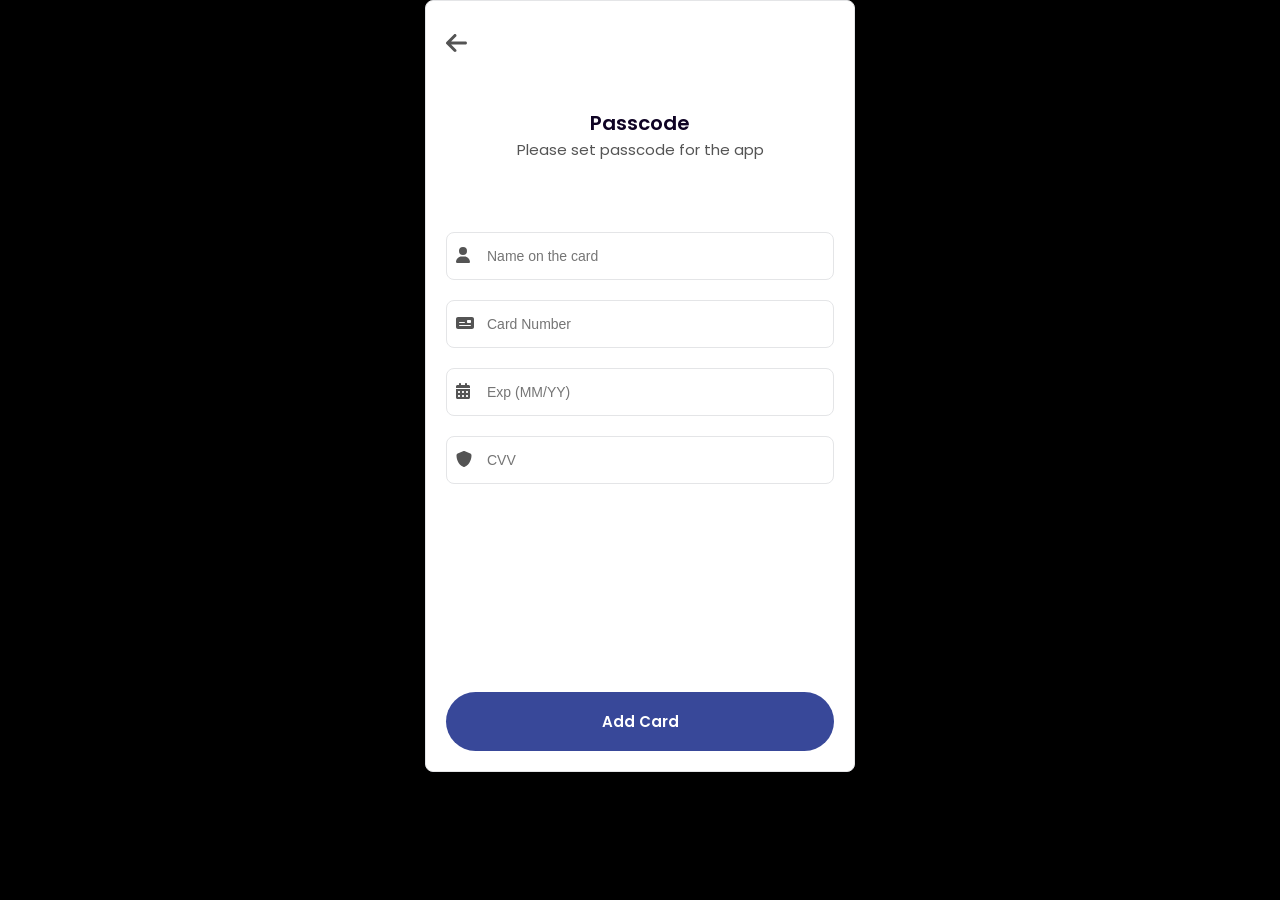
==== add_bank.html @ 30ad49d6 "first commit" ====
<!DOCTYPE html>
<html lang="en">

<head>
    <meta charset="UTF-8" />
    <meta name="viewport" content="width=device-width, initial-scale=1.0" />
    <title>Document</title>
    <link rel="stylesheet" href="assets/css/all.min.css" />
    <link rel="stylesheet" href="assets/css/fontawesome.min.css" />
    <link rel="stylesheet" href="assets/css/style.css" />
</head>

<body>
    <section class="otp_page">
        <div class="container">
            <div class="wrapper">
                <a href="passcode.html" class="top_back_icon">
                    <i class="fa-solid fa-arrow-left icons"></i>
                </a>
                <div class="text_center mb-5">
                    <h2>Passcode</h2>
                    <p>Please set passcode for the app</p>
                </div>
                <div class="mt-5" style="height: 50vh">
                    <div class="icon-input">
                        <span class="icon"><i class="fa-solid fa-user icons"></i></span>
                        <input type="text" placeholder="Name on the card">
                    </div>
                    <div class="icon-input">
                        <span class="icon"><i class="fa-solid fa-money-check icons"></i></span>
                        <input type="text" placeholder="Card Number">
                    </div>
                    <div class="icon-input">
                        <span class="icon"><i class="fa-solid fa-calendar-days icons"></i></span>
                        <input type="text" placeholder="Exp (MM/YY)">
                    </div>
                    <div class="icon-input">
                        <span class="icon"><i class="fa-solid fa-shield icons"></i></span>
                        <input type="text" placeholder="CVV">
                    </div>
                </div>

                <a href="passcode.html" class="btn mt-3">Add Card</a>
            </div>
        </div>
    </section>
    <!-- ============================== -->
    <script src="assets/js/jquery-3.6.4.min.js"></script>
    <script src="assets/js/all.min.js"></script>
    <script src="assets/js/fontawesome.min.js"></script>
    <script src="assets/js/style.js"></script>
</body>

</html>
---- assets/css/style.css ----
@import url('https://fonts.googleapis.com/css2?family=Poppins:wght@400;500;600;700&display=swap');

:root {
    /* COLOR */
    --primary-color: #384899;
    --secondary-color: #7fcfd3;
    --title-color: #0f0324;
    --description-color: #545454;
    --white-color: #ffffff;
    --border-color: #e4e5e7;
    --bg-color: #EBF0FE;
    /* TYPOGRAPHY */
    --h1-font-size: 22px;
    --h2-font-size: 20px;
    --normal-font-size: 15px;
    --small-font-size: 13px;
    /* TYPOGRAPHY */
    --body-font: 'Poppins', sans-serif;
}

/*========== BASE ==========*/
*,
::before,
::after {
    margin: 0;
    padding: 0;
    box-sizing: border-box;
}

.scroll-container {
    height: 20px;
    overflow-y: scroll;
}

.scroll-content {
    padding: 20px;
}

/* Hide default scrollbar */
::-webkit-scrollbar {
    width: 1px;
    height: 1px;
    padding: 5px;
}

::-webkit-scrollbar-track {
    background-color: var(--primary-color);
}

html {
    overflow-y: scroll;
    scroll-behavior: smooth;
}

body {
    font-family: var(--body-font);
    font-size: var(--normal-font-size);
    color: var(--title-color);
    background: #000;
}

h1,
h2,
h3,
h4,
h5,
h6,
ul {
    margin: 0;
}

h1 {
    font-size: var(--h1-font-size);
    color: var(--title-color);
    font-weight: 600;
}

h2 {
    font-size: var(--h2-font-size);
    color: var(--title-color);
    font-weight: 600;
}

p {
    font-size: var(--normal-font-size);
    color: var(--description-color);
    margin: 0;
    line-height: 1.6;
}

ul {
    margin: 0;
    padding: 0;
    list-style: none;
}

a {
    text-decoration: none;
    color: var(--title-color);
}

img {
    max-width: 100%;
    height: auto;
}


/* Common css Style */



.btn {
    padding: 18px 30px;
    border-radius: 100px;
    font-size: var(--normal-font-size);
    background: var(--primary-color);
    color: var(--white-color);
    transition: all 0.5s ease-in-out;
    border: none;
    font-weight: 600;
    cursor: pointer;
    width: 100%;
    display: block;
    text-align: center;
}

.btn_s {
    padding: 18px 30px;
    border-radius: 100px;
    font-size: var(--normal-font-size);
    color: var(--primary-color);
    transition: all 0.5s ease-in-out;
    font-size: 14px;
    cursor: pointer;
}

.btn:hover {
    background: var(--secondary-color);
    color: var(--white-color);
}

input{
    padding: 15px 20px;
    border: 1px solid var(--border-color);
    border-radius: 8px;
}

/* section {
    padding: 3.5rem 0;
} */

.container {
    max-width: 430px;
    margin: auto;
    height: 100%;
    border: 1px solid var(--border-color);
    padding-bottom: 20px;
    border-radius: 8px;
    background: var(--white-color);
}

.wrapper{
    margin-top: 30px;
    padding: 0 20px;
}

.icons{
    font-size: 24px;
    color: var(--description-color);
}

.mt-1,
.mb-1{
    margin-top: 10px;
}

.mt-2,
.mb-2{
    margin-top: 20px;
}

.mt-3,
.mb-3{
    margin-top: 30px;
}

.mt-4,
.mb-4{
    margin-top: 40px;
}

.mt-5,
.mb-5{
    margin-top: 50px;
}

.text_center{
    text-align: center;
}




/* ======================= */

/* ======================= */

.banner img {
    width: 100%;
    height: 210px;
}

.caddy_golfer {
    display: grid;
    grid-template-columns: 1fr 1fr;
    gap: 20px;
}

.caddy_golfer .caddy,
.caddy_golfer .golfer {
    display: flex;
    flex-direction: column;
    justify-content: center;
    align-items: center;
    flex-wrap: wrap;
    gap: 20px;
    border: 1px solid var(--border-color);
    padding: 20px;
    position: relative;
    border-radius: 16px;
}

.caddy_golfer .icons{
color: #DADADA;
position: absolute;
top: 15px;
right: 15px;
}

.caddy_golfer .active{
border-color: #4BAE4F;
}

.caddy_golfer .active .icons{
color: #4BAE4F;
}

.text_box{
    padding: 20px;
    border-radius: 8px;
    text-align: center;
    background: var(--bg-color);
    border: 1px solid var(--title-color);
}


/* ----------------- */
.dropdown-container {
    position: relative;
    display: inline-block;
    width: 120px;
  }

  .selected-text{
    margin-right: 20px;
  }

  .dropdown-container .selected-option {
    display: flex;
    align-items: center;
    padding: 8px;
    border-radius: 4px;
    cursor: pointer;
    border-right: 1px solid var(--border-color);
  }

  .fa-chevron-down.icons{
    font-size: 14px;
  }

  .dropdown-container .selected-option i {
    margin-left: 8px;
  }

  .dropdown-container .dropdown-list {
    position: absolute;
    top: 100%;
    left: 0;
    z-index: 1;
    display: none;
    min-width: 200px;
    background-color: #fff;
    border: 1px solid #ccc;
    border-radius: 4px;
    overflow: auto;
    margin-top: 10px;
  }

  .dropdown-container .dropdown-list.open {
    display: block;
  }

  .dropdown-container .dropdown-item {
    display: flex;
    align-items: center;
    justify-content: space-between;
    padding: 4px 8px;
    cursor: pointer;
  }

  .dropdown-container .dropdown-item:hover {
    background-color: #f1f1f1;
  }

  .dropdown-container .flag-icon {
    width: 24px;
    height: 16px;
    margin-right: 8px;
  }

.input_area {
    display: flex;
    flex-direction: column;
    align-items: flex-start;
    width: 100%;
}

.input_area .input_field{
    display: flex;
    flex-direction: row;
    align-items: flex-start;
    border: 1px solid var(--border-color);
    border-radius: 8px;
    background: #F8F8F8;
    padding: 8px 0;
    padding-right: 15px;
    width: 100%;
}

.input_area input{
    border: none;
    background: transparent;
    width: 100%;
}


/* ================
otp_page
 ================= */

.otp_area {
    display: flex;
    justify-content: space-between;
    gap: 20px;
}

.otp_area input{
    width: 80px;
    height: 80px;
    font-size: 20px;
    text-align: center;
}


/* ================
Add Bank
 ================= */

 .icon-input {
    position: relative;
    display: inline-block;
    width: 100%;
    margin-top: 20px;
  }

  .icon-input input {
    padding-left: 40px;
    width: 100%;
    font-size: 14px;
    color: var(--description-color);
  }

  .icon-input .icon {
    position: absolute;
    top: 12px;
    left: 10px;
  }

  .icon-input .icon .icons{
    font-size: 16px;
    color: var(--description-color)
  }
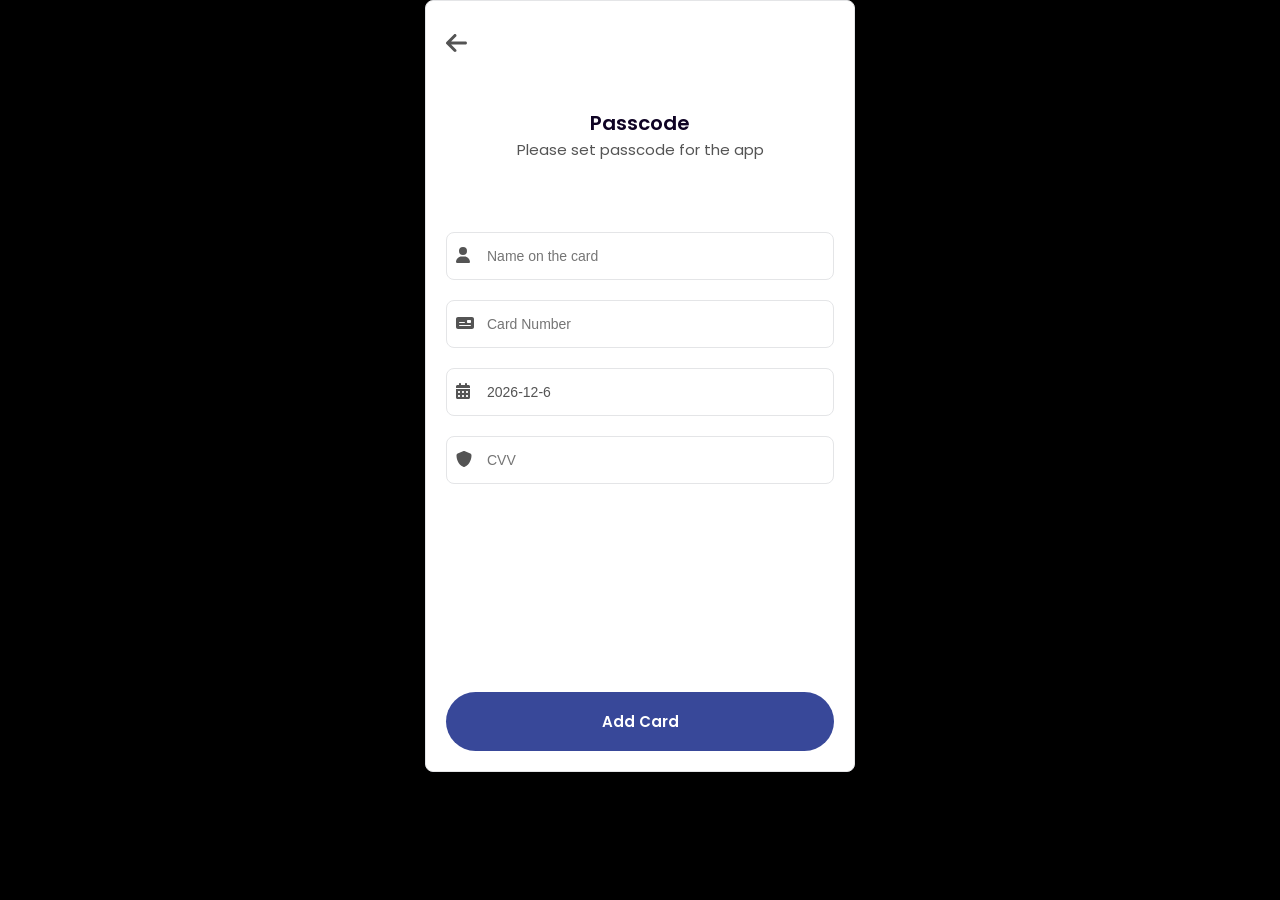
==== commit 6693fd1b: "Add" ====
--- a/add_bank.html
+++ b/add_bank.html
@@ -10,7 +10,7 @@
     <link rel="stylesheet" href="assets/css/style.css" />
 </head>
 
-<body>
+<body onload="setCurrentDate()">
     <section class="otp_page">
         <div class="container">
             <div class="wrapper">
@@ -32,7 +32,7 @@
                     </div>
                     <div class="icon-input">
                         <span class="icon"><i class="fa-solid fa-calendar-days icons"></i></span>
-                        <input type="text" placeholder="Exp (MM/YY)">
+                        <input type="text" id="dateInput" placeholder="Exp (MM/YY)">
                     </div>
                     <div class="icon-input">
                         <span class="icon"><i class="fa-solid fa-shield icons"></i></span>
--- a/assets/css/style.css
+++ b/assets/css/style.css
@@ -350,15 +350,17 @@
 
 .otp_area {
     display: flex;
+    flex-wrap: wrap;
     justify-content: space-between;
     gap: 20px;
 }
 
 .otp_area input{
-    width: 80px;
-    height: 80px;
+    width: 60px;
+    height: 60px;
     font-size: 20px;
     text-align: center;
+    padding: 0;
 }
 
 
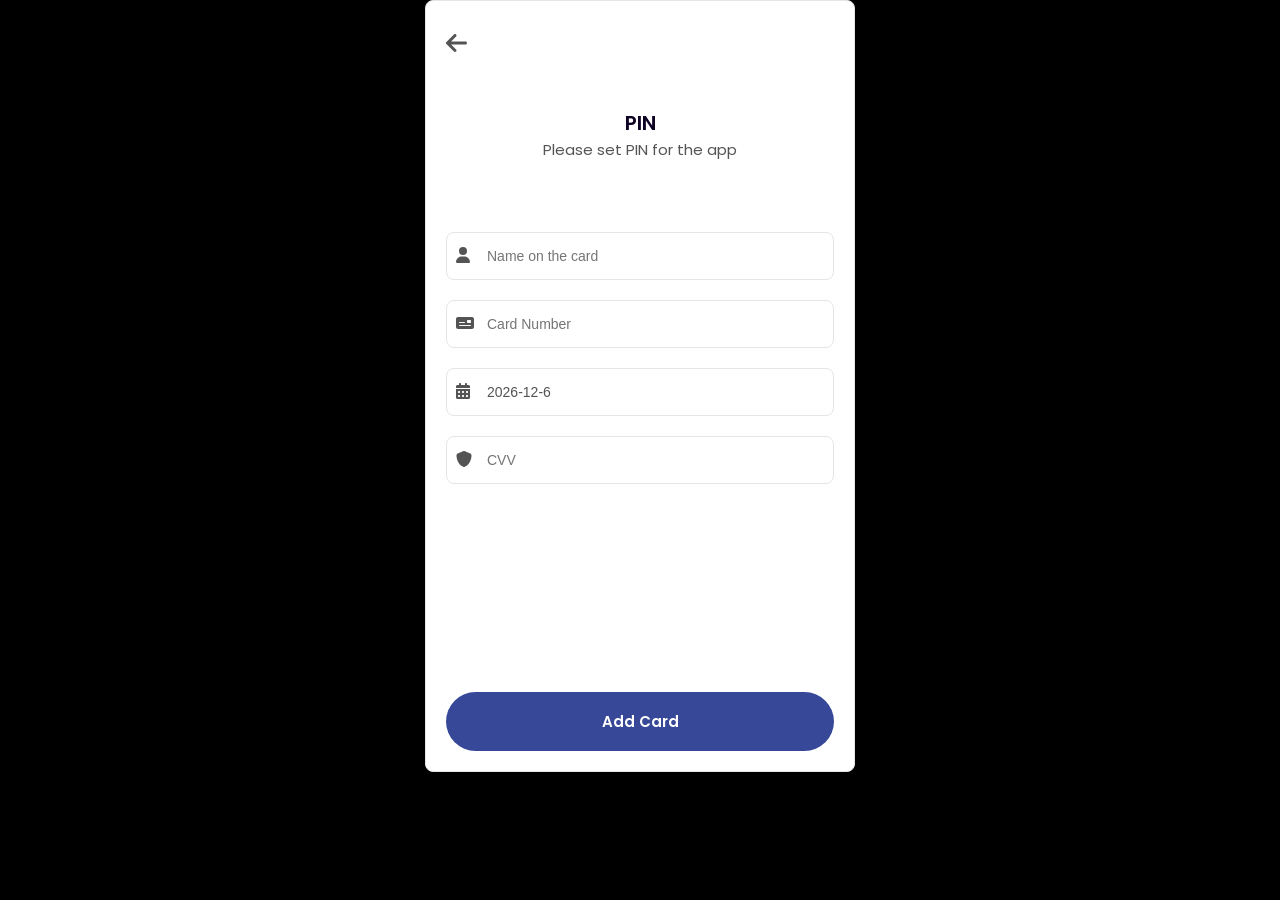
==== commit ea8bfe1e: "Add" ====
--- a/add_bank.html
+++ b/add_bank.html
@@ -2,53 +2,53 @@
 <html lang="en">
 
 <head>
-    <meta charset="UTF-8" />
-    <meta name="viewport" content="width=device-width, initial-scale=1.0" />
-    <title>Document</title>
-    <link rel="stylesheet" href="assets/css/all.min.css" />
-    <link rel="stylesheet" href="assets/css/fontawesome.min.css" />
-    <link rel="stylesheet" href="assets/css/style.css" />
+  <meta charset="UTF-8" />
+  <meta name="viewport" content="width=device-width, initial-scale=1.0" />
+  <title>Document</title>
+  <link rel="stylesheet" href="assets/css/all.min.css" />
+  <link rel="stylesheet" href="assets/css/fontawesome.min.css" />
+  <link rel="stylesheet" href="assets/css/style.css" />
 </head>
 
 <body onload="setCurrentDate()">
-    <section class="otp_page">
-        <div class="container">
-            <div class="wrapper">
-                <a href="passcode.html" class="top_back_icon">
-                    <i class="fa-solid fa-arrow-left icons"></i>
-                </a>
-                <div class="text_center mb-5">
-                    <h2>Passcode</h2>
-                    <p>Please set passcode for the app</p>
-                </div>
-                <div class="mt-5" style="height: 50vh">
-                    <div class="icon-input">
-                        <span class="icon"><i class="fa-solid fa-user icons"></i></span>
-                        <input type="text" placeholder="Name on the card">
-                    </div>
-                    <div class="icon-input">
-                        <span class="icon"><i class="fa-solid fa-money-check icons"></i></span>
-                        <input type="text" placeholder="Card Number">
-                    </div>
-                    <div class="icon-input">
-                        <span class="icon"><i class="fa-solid fa-calendar-days icons"></i></span>
-                        <input type="text" id="dateInput" placeholder="Exp (MM/YY)">
-                    </div>
-                    <div class="icon-input">
-                        <span class="icon"><i class="fa-solid fa-shield icons"></i></span>
-                        <input type="text" placeholder="CVV">
-                    </div>
-                </div>
+  <section class="otp_page">
+    <div class="container">
+      <div class="wrapper">
+        <a href="PIN.html" class="top_back_icon">
+          <i class="fa-solid fa-arrow-left icons"></i>
+        </a>
+        <div class="text_center mb-5">
+          <h2>PIN</h2>
+          <p>Please set PIN for the app</p>
+        </div>
+        <div class="mt-5" style="height: 50vh">
+          <div class="icon-input">
+            <span class="icon"><i class="fa-solid fa-user icons"></i></span>
+            <input type="text" placeholder="Name on the card" />
+          </div>
+          <div class="icon-input">
+            <span class="icon"><i class="fa-solid fa-money-check icons"></i></span>
+            <input type="text" placeholder="Card Number" />
+          </div>
+          <div class="icon-input">
+            <span class="icon"><i class="fa-solid fa-calendar-days icons"></i></span>
+            <input type="text" id="dateInput" placeholder="Exp (MM/YY)" />
+          </div>
+          <div class="icon-input">
+            <span class="icon"><i class="fa-solid fa-shield icons"></i></span>
+            <input type="text" placeholder="CVV" />
+          </div>
+        </div>
 
-                <a href="passcode.html" class="btn mt-3">Add Card</a>
-            </div>
-        </div>
-    </section>
-    <!-- ============================== -->
-    <script src="assets/js/jquery-3.6.4.min.js"></script>
-    <script src="assets/js/all.min.js"></script>
-    <script src="assets/js/fontawesome.min.js"></script>
-    <script src="assets/js/style.js"></script>
+        <a href="PIN.html" class="btn mt-3">Add Card</a>
+      </div>
+    </div>
+  </section>
+  <!-- ============================== -->
+  <script src="assets/js/jquery-3.6.4.min.js"></script>
+  <script src="assets/js/all.min.js"></script>
+  <script src="assets/js/fontawesome.min.js"></script>
+  <script src="assets/js/style.js"></script>
 </body>
 
 </html>
--- a/assets/css/style.css
+++ b/assets/css/style.css
@@ -253,6 +253,10 @@
     border: 1px solid var(--title-color);
 }
 
+.text_box p{
+    margin-top: 20px;
+}
+
 
 /* ----------------- */
 .dropdown-container {
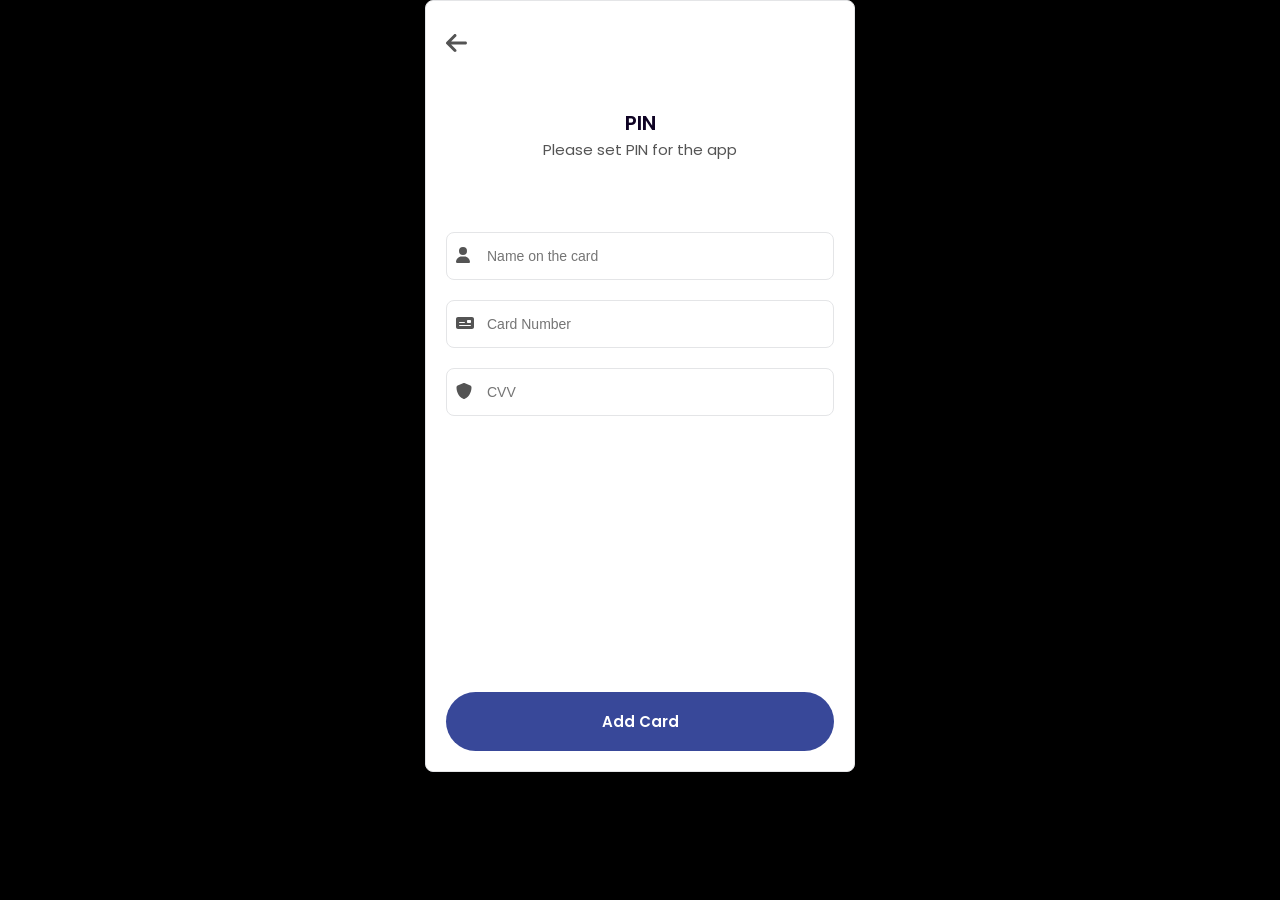
==== commit 36303b1f: "Add" ====
--- a/add_bank.html
+++ b/add_bank.html
@@ -31,10 +31,6 @@
             <input type="text" placeholder="Card Number" />
           </div>
           <div class="icon-input">
-            <span class="icon"><i class="fa-solid fa-calendar-days icons"></i></span>
-            <input type="text" id="dateInput" placeholder="Exp (MM/YY)" />
-          </div>
-          <div class="icon-input">
             <span class="icon"><i class="fa-solid fa-shield icons"></i></span>
             <input type="text" placeholder="CVV" />
           </div>
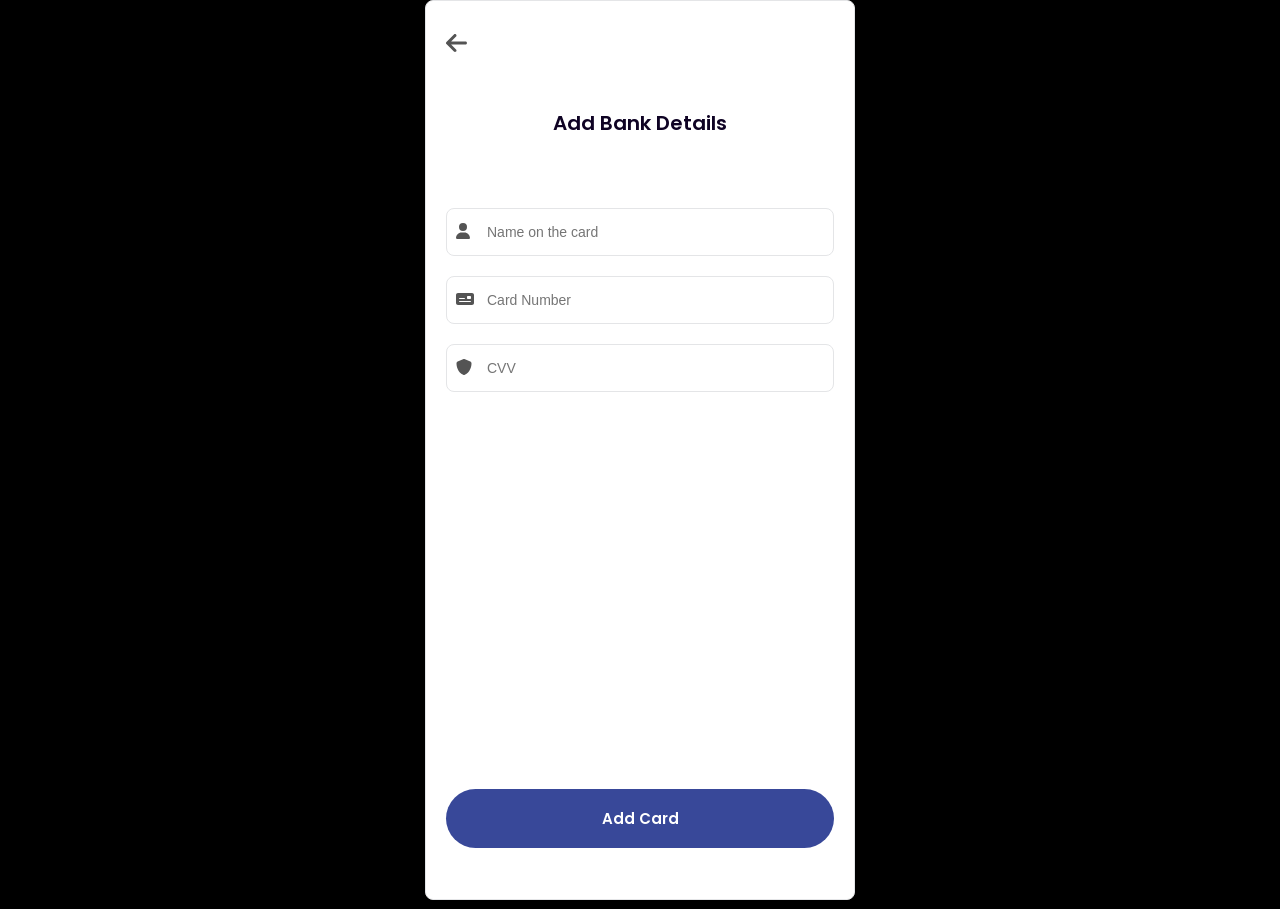
==== commit b899f643: "Add" ====
--- a/add_bank.html
+++ b/add_bank.html
@@ -1,50 +1,58 @@
 <!DOCTYPE html>
 <html lang="en">
+  <head>
+    <meta charset="UTF-8" />
+    <meta name="viewport" content="width=device-width, initial-scale=1.0" />
+    <title>Document</title>
+    <link rel="stylesheet" href="assets/css/all.min.css" />
+    <link rel="stylesheet" href="assets/css/fontawesome.min.css" />
+    <link rel="stylesheet" href="assets/css/style.css" />
+  </head>
 
-<head>
-  <meta charset="UTF-8" />
-  <meta name="viewport" content="width=device-width, initial-scale=1.0" />
-  <title>Document</title>
-  <link rel="stylesheet" href="assets/css/all.min.css" />
-  <link rel="stylesheet" href="assets/css/fontawesome.min.css" />
-  <link rel="stylesheet" href="assets/css/style.css" />
-</head>
-
-<body onload="setCurrentDate()">
-  <section class="otp_page">
-    <div class="container">
-      <div class="wrapper">
-        <a href="PIN.html" class="top_back_icon">
-          <i class="fa-solid fa-arrow-left icons"></i>
-        </a>
-        <div class="text_center mb-5">
-          <h2>PIN</h2>
-          <p>Please set PIN for the app</p>
-        </div>
-        <div class="mt-5" style="height: 50vh">
-          <div class="icon-input">
-            <span class="icon"><i class="fa-solid fa-user icons"></i></span>
-            <input type="text" placeholder="Name on the card" />
-          </div>
-          <div class="icon-input">
-            <span class="icon"><i class="fa-solid fa-money-check icons"></i></span>
-            <input type="text" placeholder="Card Number" />
-          </div>
-          <div class="icon-input">
-            <span class="icon"><i class="fa-solid fa-shield icons"></i></span>
-            <input type="text" placeholder="CVV" />
+  <body onload="setCurrentDate()">
+    <div class="body_area otp_page">
+      <div class="container">
+        <div class="wrapper">
+          <a href="PIN.html" class="top_back_icon">
+            <i class="fa-solid fa-arrow-left icons"></i>
+          </a>
+          <div class="wrapper_item">
+            <div class="item">
+              <div class="text_center mb-5">
+                <h2>Add Bank Details</h2>
+              </div>
+              <div class="mt-5" style="height: 50vh">
+                <div class="icon-input">
+                  <span class="icon"
+                    ><i class="fa-solid fa-user icons"></i
+                  ></span>
+                  <input type="text" placeholder="Name on the card" />
+                </div>
+                <div class="icon-input">
+                  <span class="icon"
+                    ><i class="fa-solid fa-money-check icons"></i
+                  ></span>
+                  <input type="text" placeholder="Card Number" />
+                </div>
+                <div class="icon-input">
+                  <span class="icon"
+                    ><i class="fa-solid fa-shield icons"></i
+                  ></span>
+                  <input type="text" placeholder="CVV" />
+                </div>
+              </div>
+            </div>
+            <div class="item">
+              <a href="PIN.html" class="btn mt-3">Add Card</a>
+            </div>
           </div>
         </div>
-
-        <a href="PIN.html" class="btn mt-3">Add Card</a>
       </div>
     </div>
-  </section>
-  <!-- ============================== -->
-  <script src="assets/js/jquery-3.6.4.min.js"></script>
-  <script src="assets/js/all.min.js"></script>
-  <script src="assets/js/fontawesome.min.js"></script>
-  <script src="assets/js/style.js"></script>
-</body>
-
-</html>+    <!-- ============================== -->
+    <script src="assets/js/jquery-3.6.4.min.js"></script>
+    <script src="assets/js/all.min.js"></script>
+    <script src="assets/js/fontawesome.min.js"></script>
+    <script src="assets/js/style.js"></script>
+  </body>
+</html>
--- a/assets/css/style.css
+++ b/assets/css/style.css
@@ -139,15 +139,17 @@
     color: var(--white-color);
 }
 
-input{
+input {
     padding: 15px 20px;
     border: 1px solid var(--border-color);
     border-radius: 8px;
 }
 
-/* section {
-    padding: 3.5rem 0;
-} */
+.body_area {
+    height: 100vh;
+}
+
+
 
 .container {
     max-width: 430px;
@@ -159,42 +161,43 @@
     background: var(--white-color);
 }
 
-.wrapper{
+.wrapper {
     margin-top: 30px;
     padding: 0 20px;
-}
-
-.icons{
+    height: 100%;
+}
+
+.icons {
     font-size: 24px;
     color: var(--description-color);
 }
 
 .mt-1,
-.mb-1{
+.mb-1 {
     margin-top: 10px;
 }
 
 .mt-2,
-.mb-2{
+.mb-2 {
     margin-top: 20px;
 }
 
 .mt-3,
-.mb-3{
+.mb-3 {
     margin-top: 30px;
 }
 
 .mt-4,
-.mb-4{
+.mb-4 {
     margin-top: 40px;
 }
 
 .mt-5,
-.mb-5{
+.mb-5 {
     margin-top: 50px;
 }
 
-.text_center{
+.text_center {
     text-align: center;
 }
 
@@ -230,22 +233,22 @@
     border-radius: 16px;
 }
 
-.caddy_golfer .icons{
-color: #DADADA;
-position: absolute;
-top: 15px;
-right: 15px;
-}
-
-.caddy_golfer .active{
-border-color: #4BAE4F;
-}
-
-.caddy_golfer .active .icons{
-color: #4BAE4F;
-}
-
-.text_box{
+.caddy_golfer .icons {
+    color: #DADADA;
+    position: absolute;
+    top: 15px;
+    right: 15px;
+}
+
+.caddy_golfer .active {
+    border-color: #4BAE4F;
+}
+
+.caddy_golfer .active .icons {
+    color: #4BAE4F;
+}
+
+.text_box {
     padding: 20px;
     border-radius: 8px;
     text-align: center;
@@ -253,7 +256,7 @@
     border: 1px solid var(--title-color);
 }
 
-.text_box p{
+.text_box p {
     margin-top: 20px;
 }
 
@@ -263,30 +266,30 @@
     position: relative;
     display: inline-block;
     width: 120px;
-  }
-
-  .selected-text{
+}
+
+.selected-text {
     margin-right: 20px;
-  }
-
-  .dropdown-container .selected-option {
+}
+
+.dropdown-container .selected-option {
     display: flex;
     align-items: center;
     padding: 8px;
     border-radius: 4px;
     cursor: pointer;
     border-right: 1px solid var(--border-color);
-  }
-
-  .fa-chevron-down.icons{
+}
+
+.fa-chevron-down.icons {
     font-size: 14px;
-  }
-
-  .dropdown-container .selected-option i {
+}
+
+.dropdown-container .selected-option i {
     margin-left: 8px;
-  }
-
-  .dropdown-container .dropdown-list {
+}
+
+.dropdown-container .dropdown-list {
     position: absolute;
     top: 100%;
     left: 0;
@@ -298,29 +301,29 @@
     border-radius: 4px;
     overflow: auto;
     margin-top: 10px;
-  }
-
-  .dropdown-container .dropdown-list.open {
+}
+
+.dropdown-container .dropdown-list.open {
     display: block;
-  }
-
-  .dropdown-container .dropdown-item {
+}
+
+.dropdown-container .dropdown-item {
     display: flex;
     align-items: center;
     justify-content: space-between;
     padding: 4px 8px;
     cursor: pointer;
-  }
-
-  .dropdown-container .dropdown-item:hover {
+}
+
+.dropdown-container .dropdown-item:hover {
     background-color: #f1f1f1;
-  }
-
-  .dropdown-container .flag-icon {
+}
+
+.dropdown-container .flag-icon {
     width: 24px;
     height: 16px;
     margin-right: 8px;
-  }
+}
 
 .input_area {
     display: flex;
@@ -329,7 +332,7 @@
     width: 100%;
 }
 
-.input_area .input_field{
+.input_area .input_field {
     display: flex;
     flex-direction: row;
     align-items: flex-start;
@@ -341,7 +344,7 @@
     width: 100%;
 }
 
-.input_area input{
+.input_area input {
     border: none;
     background: transparent;
     width: 100%;
@@ -356,10 +359,9 @@
     display: flex;
     flex-wrap: wrap;
     justify-content: space-between;
-    gap: 20px;
-}
-
-.otp_area input{
+}
+
+.otp_area input {
     width: 60px;
     height: 60px;
     font-size: 20px;
@@ -367,32 +369,40 @@
     padding: 0;
 }
 
+.wrapper_item {
+    display: flex;
+    flex-direction: column;
+    justify-content: space-between;
+    height: 90%;
+    gap: 30px;
+}
+
 
 /* ================
 Add Bank
  ================= */
 
- .icon-input {
+.icon-input {
     position: relative;
     display: inline-block;
     width: 100%;
     margin-top: 20px;
-  }
-
-  .icon-input input {
+}
+
+.icon-input input {
     padding-left: 40px;
     width: 100%;
     font-size: 14px;
     color: var(--description-color);
-  }
-
-  .icon-input .icon {
+}
+
+.icon-input .icon {
     position: absolute;
     top: 12px;
     left: 10px;
-  }
-
-  .icon-input .icon .icons{
+}
+
+.icon-input .icon .icons {
     font-size: 16px;
     color: var(--description-color)
-  }+}
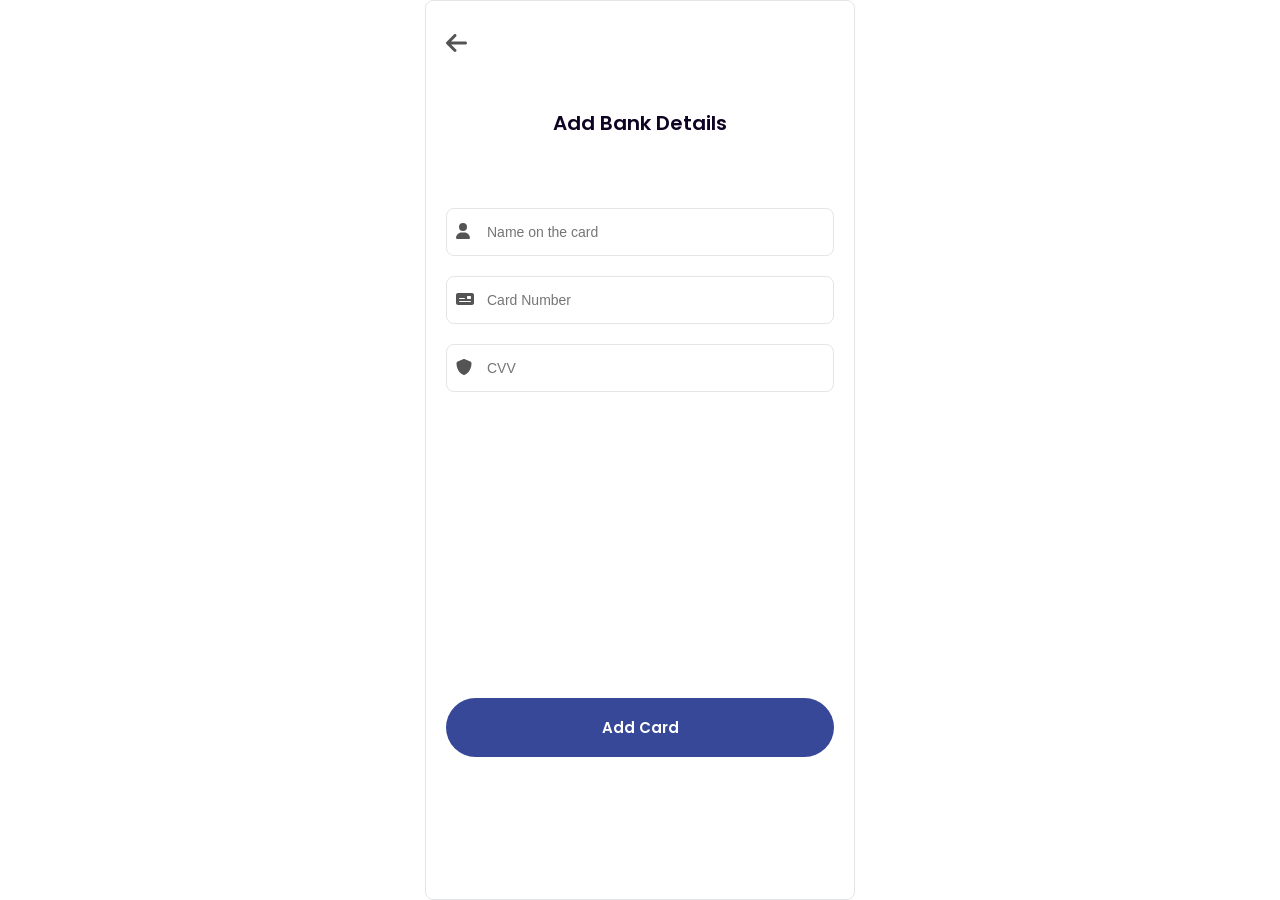
==== commit 53103a1b: "Add" ====
--- a/add_bank.html
+++ b/add_bank.html
@@ -10,7 +10,7 @@
   </head>
 
   <body onload="setCurrentDate()">
-    <div class="body_area otp_page">
+    <div class="body_area otp_page screen">
       <div class="container">
         <div class="wrapper">
           <a href="PIN.html" class="top_back_icon">
@@ -43,7 +43,7 @@
               </div>
             </div>
             <div class="item">
-              <a href="PIN.html" class="btn mt-3">Add Card</a>
+              <a href="my_profile.html" class="btn mt-3">Add Card</a>
             </div>
           </div>
         </div>
--- a/assets/css/style.css
+++ b/assets/css/style.css
@@ -9,6 +9,7 @@
     --white-color: #ffffff;
     --border-color: #e4e5e7;
     --bg-color: #EBF0FE;
+    --bg2-color: #F8F8F8;
     /* TYPOGRAPHY */
     --h1-font-size: 22px;
     --h2-font-size: 20px;
@@ -56,7 +57,7 @@
     font-family: var(--body-font);
     font-size: var(--normal-font-size);
     color: var(--title-color);
-    background: #000;
+    background: #ffffff;
 }
 
 h1,
@@ -91,6 +92,10 @@
 ul {
     margin: 0;
     padding: 0;
+    list-style: none;
+}
+
+li {
     list-style: none;
 }
 
@@ -122,6 +127,7 @@
     width: 100%;
     display: block;
     text-align: center;
+    margin: 20px 0;
 }
 
 .btn_s {
@@ -145,25 +151,102 @@
     border-radius: 8px;
 }
 
+.body_area.screen {
+    height: 100vh;
+}
+
 .body_area {
-    height: 100vh;
-}
-
-
-
-.container {
     max-width: 430px;
     margin: auto;
     height: 100%;
     border: 1px solid var(--border-color);
-    padding-bottom: 20px;
     border-radius: 8px;
     background: var(--white-color);
+    position: relative;
+}
+
+.body_area .top_nav {
+    display: flex;
+    align-items: center;
+    gap: 30px;
+    padding: 30px 30px;
+    background: #FFFFFF;
+    box-shadow: 0px 4px 24px rgba(193, 192, 192, 0.25);
+    position: sticky;
+    left: 0;
+    top: 0;
+    width: 100%;
+}
+
+.body_area .footer {
+    display: flex;
+    align-items: center;
+    justify-content: space-between;
+    gap: 30px;
+    padding: 30px 30px;
+    background: #ffffff;
+    box-shadow: 0px -4px 24px rgba(193, 192, 192, 0.25);
+    position: sticky;
+    bottom: 0;
+    width: 100%;
+}
+
+.footer a {
+    display: flex;
+    justify-content: center;
+    align-items: center;
+    text-decoration: none;
+    color: var(--title-color);
+    width: 40px;
+    height: 40px;
+    transition: background-color 0.3s;
+    border-radius: 100px;
+}
+
+.footer a.active,
+.footer a:hover {
+    background-color: var(--primary-color);
+    border-radius: 100px;
+    color: var(--white-color);
+}
+
+.footer a.active .icons,
+.footer a:hover .icons {
+    color: var(--white-color);
+    font-size: 18px;
+}
+
+.user_img {
+    text-align: center;
+}
+
+.user_img h2 {
+    margin-top: 10px;
+}
+
+
+.container {
+    padding: 0 20px;
+}
+
+.top_nav h2 {
+    width: 72%;
+    text-align: center
 }
 
 .wrapper {
     margin-top: 30px;
     padding: 0 20px;
+    height: 100%;
+    display: flex;
+    justify-content: center;
+    align-items: center;
+    flex-direction: column;
+}
+
+.screen .wrapper {
+    align-items: flex-start;
+    padding: 0;
     height: 100%;
 }
 
@@ -259,7 +342,6 @@
 .text_box p {
     margin-top: 20px;
 }
-
 
 /* ----------------- */
 .dropdown-container {
@@ -362,8 +444,8 @@
 }
 
 .otp_area input {
-    width: 60px;
-    height: 60px;
+    width: 55px;
+    height: 55px;
     font-size: 20px;
     text-align: center;
     padding: 0;
@@ -375,6 +457,11 @@
     justify-content: space-between;
     height: 90%;
     gap: 30px;
+    width: 100%;
+}
+
+.wrapper_item .item{
+    width: 100%;
 }
 
 
@@ -405,4 +492,237 @@
 .icon-input .icon .icons {
     font-size: 16px;
     color: var(--description-color)
+}
+
+
+/* ================
+My Profile
+ ================= */
+.my_profile .user_img {
+    text-align: center;
+}
+
+.my_profile .user_img h2 {
+    margin-top: 10px;
+}
+
+.input-container {
+    width: 100%;
+}
+
+.input-container .input_item {
+    width: 100%;
+    margin-top: 30px;
+    position: relative;
+}
+
+.input-container input {
+    width: 100%;
+    padding: 20px 20px;
+    font-size: 16px;
+    border: none;
+    transition: all 0.3s ease;
+    background: var(--bg2-color);
+}
+
+.input-container input:focus {
+    outline: none;
+}
+
+.input-container label {
+    position: absolute;
+    top: 16px;
+    left: 20px;
+    font-size: 16px;
+    color: gray;
+    transition: all 0.3s ease;
+    pointer-events: none;
+}
+
+.input-container input:focus~label,
+.input-container input:valid~label {
+    top: -20px;
+    font-size: 12px;
+    color: dodgerblue;
+}
+
+/* ========================
+Rate Page
+=========================== */
+
+.rate_page .user_img {
+    display: flex;
+    align-items: flex-end;
+    gap: 20px;
+    position: relative;
+    top: -60px;
+
+}
+
+.rate_page .user_img img {
+    width: 110px;
+    height: 110px;
+    border: 2px solid var(--white-color);
+    border-radius: 100px;
+
+}
+
+.ul.crate_list {
+    display: flex;
+    flex-wrap: wrap;
+    align-items: center;
+    margin-bottom: 30px;
+    width: 100%;
+
+}
+
+.ul.crate_list li {
+    width: 83px;
+    height: 83px;
+    border: 1px solid var(--border-color);
+    display: flex;
+    align-items: center;
+    justify-content: center;
+}
+
+.ul.crate_list li:hover {
+    background: #dbdbdb;
+}
+
+.ul.crate_list li a {
+    color: var(--title-color);
+    width: 100%;
+    height: 100%;
+    display: flex;
+    align-items: center;
+    justify-content: center;
+}
+
+.add-bonus {
+    display: flex;
+    align-items: center;
+    justify-content: space-between;
+    gap: 20px;
+    padding: 20px;
+    background: var(--bg-color);
+    border-radius: 8px;
+    margin-bottom: 30px;
+}
+
+.bg_amount {
+    text-align: center;
+    font-size: 36px;
+    margin-bottom: 30px;
+}
+
+
+.counter {
+    display: flex;
+    align-items: center;
+    justify-content: center;
+    margin: 30px 0;
+}
+
+.decrement,
+.increment {
+    background-color: #f2f2f2;
+    border: none;
+    padding: 15px 20px;
+    font-size: 16px;
+    cursor: pointer;
+    border-radius: 100px;
+}
+
+.count {
+    margin: 0 30px;
+    font-size: 36px;
+}
+
+.brand_info {
+    display: flex;
+    justify-content: center;
+    align-items: center;
+    text-align: center;
+    flex-direction: column;
+    gap: 30px;
+    margin-top: 30px;
+}
+
+.charlie_list,
+.mode_list {
+    margin-top: 50px;
+    padding: 20px;
+    background: var(--bg2-color);
+    border-radius: 8px;
+}
+
+.charlie_list .list,
+.mode_list .list {
+    display: flex;
+    align-items: center;
+    justify-content: space-between;
+    gap: 30px;
+    margin: 10px 0;
+}
+
+.mode_list {
+    background: transparent;
+    padding: 0
+}
+
+.mode_list .list {
+    background: var(--bg2-color);
+    margin-top: 20px;
+    padding: 12px 20px
+}
+
+.mode_list .list .payer {
+    display: flex;
+    align-items: center;
+    gap: 20px;
+}
+
+
+.mode_list .list .icons {
+    display: none;
+}
+
+.mode_list .list .payer .icons {
+    display: block;
+}
+
+.mode_list .list.active .payer .icons {
+    color: var(--description-color);
+}
+
+.mode_list .list.active .icons {
+    display: block;
+    color: #4BAE4F;
+}
+
+.bt_logo {
+    display: flex;
+    flex-direction: column;
+    gap: 20px;
+    justify-content: center;
+    align-items: center;
+    margin: 40px 0;
+}
+
+.bt_logo img {
+    width: 80px;
+}
+
+.payment_successful_m {
+    display: flex;
+    flex-direction: column;
+    align-items: center;
+    justify-content: center;
+    margin: 50px 0;
+}
+
+.payment_successful_m .icons {
+    font-size: 50px;
+    margin-bottom: 20px;
+    color: #4BAE4F;
 }
